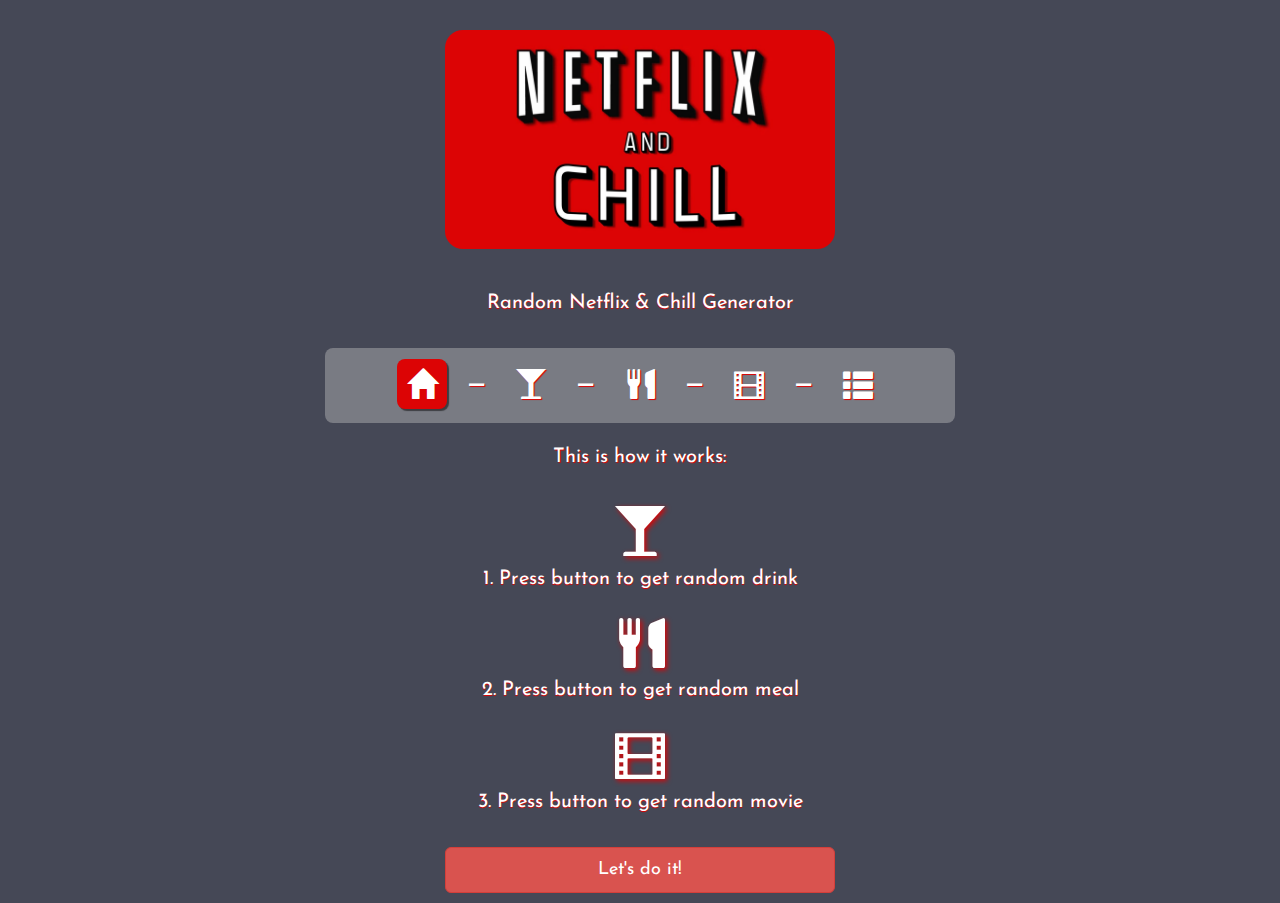
==== index.html @ 7a2f13cf "changed category" ====
<!doctype html>
<!--[if lt IE 7]>      <html class="no-js lt-ie9 lt-ie8 lt-ie7" lang=""> <![endif]-->
<!--[if IE 7]>         <html class="no-js lt-ie9 lt-ie8" lang=""> <![endif]-->
<!--[if IE 8]>         <html class="no-js lt-ie9" lang=""> <![endif]-->
<!--[if gt IE 8]><!--> <html class="no-js" lang=""> <!--<![endif]-->
<head>
    <meta charset="utf-8">
    <meta http-equiv="X-UA-Compatible" content="IE=edge,chrome=1">
    <title>Netflix and Chill</title>
    <meta name="description" content="">
    <meta name="viewport" content="width=device-width, initial-scale=1">
    <link rel="stylesheet" href="css/reset.css">
    <link rel="stylesheet" href="css/normalize.min.css">
    <link rel="stylesheet" href="https://maxcdn.bootstrapcdn.com/bootstrap/3.3.7/css/bootstrap.min.css" integrity="sha384-BVYiiSIFeK1dGmJRAkycuHAHRg32OmUcww7on3RYdg4Va+PmSTsz/K68vbdEjh4u" crossorigin="anonymous">
    <link rel="stylesheet" href="css/ionicons.min.css">
    <link rel="stylesheet" href="css/main.css">
    <link href="https://fonts.googleapis.com/css?family=Fjalla+One" rel="stylesheet">
    <link href="https://fonts.googleapis.com/css?family=Josefin+Sans" rel="stylesheet">

    <!--[if lt IE 9]>
    <script src="js/vendor/html5-3.6-respond-1.4.2.min.js"></script>
    <![endif]-->
</head>
<body>
    <div class="container-fluid">
        <div class="row">
            <div class="col-xs-12 col-sm-3 col-md-4"></div>
            <div class="col-xs-12 col-sm-6 col-md-4 ">
                <figure>
                    <a href="index.html">
                        <img src="startpic.jpg" alt="Logo Netflix & Chill" class="img-responsive">
                    </a>
                </figure>
            </div>
            <div class="col-xs-12 col-sm-3 col-md-4"></div>
        </div>
        <div class="row">
            <div class="col-xs-12">
            <p class="text-center">Random Netflix & Chill Generator</p>
            <p class="text-center"></p>
            </div>
        </div>
        <div class="row">
            <div class="col-xs-12 col-sm-12 col-md-1 col-lg-3" id="menu-icon">
                <i class="glyphicon glyphicon-menu-hamburger" aria-hidden="true"></i>
            </div>
            <div class="col-xs-12 col-sm-12 col-md-10 col-lg-6" id="navigation-icons">
                <i class="glyphicon glyphicon-home" id="page1" aria-hidden="true"></i>
                <span>—</span>
                <i class="glyphicon glyphicon-glass" id="page2" aria-hidden="true"></i>
                <span>—</span>
                <i class="glyphicon glyphicon-cutlery" id="page3" aria-hidden="true"></i>
                <span>—</span>
                <i class="glyphicon glyphicon-film" id="page4" aria-hidden="true"></i>
                <span>—</span>
                <i class="glyphicon glyphicon-th-list" id="page5" aria-hidden="true"></i>
            </div>
            <div class="col-xs-12 col-sm-12 col-md-1 col-lg-3"></div>
        </div>
    </div>
    <div class="container-fluid" id="start-box">
<div class="row">
    <div class="col-xs-12 ">
        <p class="text-center">This is how it works: </p>
        <ul class="text-center">
            <li><span class="glyphicon glyphicon-glass icon" aria-hidden="true"></span></li>
            <li>1. Press button to get random drink</li>
            <li><span class="glyphicon glyphicon-cutlery icon" aria-hidden="true"></span></li>
            <li>2. Press button to get random meal</li>
            <li><span class="glyphicon glyphicon-film icon" aria-hidden="true"></span></li>
            <li>3. Press button to get random movie</li>
        </ul>
    </div>
</div>
<div class="row">
    <div class="col-xs-3 col col-md-4"></div>
    <div class="col-xs-6 col-md-4">
        <button type="button" class="btn btn-danger btn-lg btn-block" id="start_button">Let's do it!</button>
    </div>
    <div class="col-xs-3 col-md-4"></div>
</div>
</div>
<div class="container-fluid" id="drink-box" style="display:none;">
    <!-- <div class="row">
    <div class="col-xs-12">
    <p class="text-center">Random Netflix and Chill generator</p>
</div>
</div> -->
<div class="row">
    <div class="col-xs-4 text-center"><span class="glyphicon glyphicon-chevron-left icon nav-icon" aria-hidden="true" id="drink-prev-button"></span></div>
    <div class="col-xs-4 text-center"><span class="glyphicon glyphicon-glass icon" aria-hidden="true"></span></div>
    <div class="col-xs-4 text-center"><span class="glyphicon glyphicon-chevron-right icon nav-icon" aria-hidden="true" id="drink-button"></span></div>
</div>
<div class="row">
    <div class="col-xs-12">
        <p class="text-center">1. Choose your type of alcohol</p>
    </div>
</div>
<div class="row">
    <div class="col-xs-12 col-sm-2 col-md-4 col-lg-4"></div>
    <div class="col-xs-12 col-sm-8 col-md-4 col-lg-4">
        <div class="form-group form-group-lg">
            <select class="form-control" name="drink-type" id="drink-type-select">
                <option value="">Both beer and wine</option>
                <option value="6">Beer</option>
                <option value="20">Wine</option>
            </select>
        </div>
    </div>
    <div class="col-xs-12 col-sm-2 col-md-4 col-lg-4"></div>
</div>
<div class="row">
    <div class="col-xs-12 col-sm-2 col-md-4 col-lg-4"></div>
    <div class="col-xs-12 col-sm-8 col-md-4 col-lg-4">
        <button type="button" class="btn btn-danger btn-lg btn-block get-random-drink-btn" id="randomDrink">Get random drink!</button>
    </div>
    <div class="col-xs-12 col-sm-2 col-md-4 col-lg-4"></div>
</div>
<div class="row">
    <div class="col-xs-12">
        <img src="img/ring.svg" alt="Ajax loading image" style="display:none;" id="drink-ajax-loader" class="img-responsive">
    </div>
</div>
<div class="row drink-container">
    <div class="hidden-xs hidden-sm col-md-2">
    </div>
    <div class="col-xs-12 col-sm-4 col-md-4 drink-icon-container">
        <i class="icon"></i>
    </div>
    <div class="col-xs-12 col-sm-8 col-md-4">
        <h3 class="drink-name"></h3>
        <h5>Type:</h5><p class="drink-type"></p>
        <h5>Price:</h5><p class="drink-price"></p>
        <h5>Alcohol:</h5><p class="drink-alcohol"></p>
        <a class="btn btn-primary btn-lg btn-block drink-search-btn" target="_blank" href="">Search drink!</a>
    </div>
    <div class="hidden-xs hidden-sm col-md-2">
    </div>
</div>
</div>
<div class="container-fluid" id="food-box" style="display:none;">
    <!-- <div class="row">
    <div class="col-xs-12">
    <p class="text-center">Random Netflix and Chill generator</p>
</div>
</div> -->
<div class="row">
    <div class="col-xs-4 text-center"><span class="glyphicon glyphicon-chevron-left icon nav-icon" aria-hidden="true" id="food-prev-button"></span></div>
    <div class="col-xs-4 text-center"><span class="glyphicon glyphicon-cutlery icon" aria-hidden="true"></span></div>
    <div class="col-xs-4 text-center"><span class="glyphicon glyphicon-chevron-right icon nav-icon" aria-hidden="true" id="food-button"></span></div>
</div>
<div class="row">
    <div class="col-xs-12">
        <p class="text-center">1. Choose your type of food</p>
    </div>
</div>
<div class="row">
    <div class="col-xs-12 col-sm-2 col-md-4 col-lg-5"></div>
    <div class="col-xs-12 col-sm-8 col-md-4 col-lg-2">
        <div class="form-group form-group-lg">
            <select class="form-control" name="food-type" id="food-type-select">
                <option value="breakfast">Breakfast</option>
                <option value="lunch">Lunch</option>
                <option value="dinner">Dinner</option>
                <option value="dessert">Dessert</option>
            </select>
        </div>
    </div>
    <div class="col-xs-12 col-sm-2 col-md-4 col-lg-5"></div>
</div>
<div class="row">
    <div class="col-xs-12 col-sm-2 col-md-4 col-lg-5"></div>
    <div class="col-xs-12 col-sm-8 col-md-4 col-lg-2">
        <div class="form-group form-group-lg">
            <select class="form-control" name="preference-type" id="preference-type-select">
                <option value="">All</option>
                <option value="vegetarian">Vegetarian</option>
                <option value="vegan">Vegan</option>
            </select>
        </div>
    </div>
    <div class="col-xs-12 col-sm-2 col-md-4 col-lg-5"></div>
</div>
<div class="row">
    <div class="col-xs-12 col-sm-2 col-md-4 col-lg-5"></div>
    <div class="col-xs-12 col-sm-8 col-md-4 col-lg-2">
        <button type="button" class="btn btn-danger btn-lg btn-block get-random-food-btn" id="getRandomFoodBtn">Generate</button>
    </div>
    <div class="col-xs-12 col-sm-2 col-md-4 col-lg-5"></div>
</div>
<div class="row">
    <div class="col-xs-12">
        <img src="img/ring.svg" alt="Ajax loading image" style="display:none;" id="food-ajax-loader" class="img-responsive">
    </div>
</div>
<div class="row" id="food-container">
    <div class="hidden-xs hidden-sm col-md-2">
    </div>
    <div class="col-xs-12 col-sm-4 col-md-4 drink-icon-container">
        <i class="icon"></i>
    </div>
    <div class="col-xs-12 col-sm-8 col-md-4">
        <h3 class="food-title"></h3>
        <a class="btn btn-primary btn-lg btn-block drink-search-btn" target="_blank" href="">Get recipe</a>
    </div>
    <div class="hidden-xs hidden-sm col-md-2">
    </div>
</div>
</div>

<div class="container-fluid" id="movie-box" style="display:none;">
    <!-- <div class="row">
    <div class="col-xs-12">
    <p class="text-center">Random Netflix and Chill generator</p>
</div>
</div> -->
<div class="row">
    <div class="col-xs-4 text-center"><span class="glyphicon glyphicon-chevron-left icon nav-icon" aria-hidden="true" id="movie-prev-button"></span></div>
    <div class="col-xs-4 text-center"><span class="glyphicon glyphicon-film icon" aria-hidden="true"></span></div>
    <div class="col-xs-4 text-center"><span class="glyphicon glyphicon-chevron-right icon nav-icon" aria-hidden="true" id="movie-button"></span></div>
</div>
<div class="row">
    <div class="col-xs-12">
        <p class="text-center">3. Choose your type of movie</p>
    </div>
</div>
<div class="row">
    <div class="col-xs-3 col-sm-4"></div>
    <div class="col-xs-6 col-sm-4">
        <div class="form-group form-group-lg">
            <select class="form-control" name="movie-genre" id="movie-type-select">
                <option value="4,All Comedies">Comedy</option>
                <option value="7,All Dramas">Drama</option>
                <option value="0,All Action">Action</option>
                <option value="18,All Thrillers">Thriller</option>
                <option value="10,All Horror">Horror</option>
                <option value="6,All Documentaries">Documentary</option>
            </select>
        </div>
    </div>
    <div class="col-xs-3 col-sm-4"></div>
</div>
<div class="row">
    <div class="col-xs-2 col-md-4"></div>
    <div class="col-xs-8 col-md-4">
        <button type="button" class="btn btn-danger btn-lg btn-block" id="get-random-movie-btn">Get random movie!</button>
    </div>
    <div class="col-xs-2 col-md-4"></div>
</div>
<div class="row">
    <div class="col-xs-12 col-md-2">
    </div>
    <div class="col-xs-12 col-md-4 posterbox">

    </div>
    <div class="col-xs-12 col-md-4 movieInfo">
        <h3 class="title"></h3>
        <h5>Year:</h5><p class="year"></p>
        <h5>Length:</h5><p class="length"></p>
        <h5>Plot:</h5><p class="plot"></p>
        <div id="poster"></div>
    </div>
    <div class="col-xs-12 col-md-2">
    </div>
</div>
<div class="row">
    <div class="col-xs-12 text-center">
        <img src="img/ring.svg" alt="Ajax loading image" style="display:none;" id="movie-ajax-loader" class="img-responsive">
    </div>
</div>
</div>
<div class="container-fluid" id="summary-box" style="display:none;">
    <!-- <div class="row">
    <div class="col-xs-12">
    <p class="text-center">Random Netflix and Chill generator</p>
</div>
</div> -->
<div class="row">
    <div class="col-xs-6 text-center"><span class="glyphicon glyphicon-chevron-left icon nav-icon" aria-hidden="true" id="summary-prev-button"></span></div>
    <div class="col-xs-6 text-center"><span class="glyphicon glyphicon-repeat icon nav-icon" aria-hidden="true" id="restart-button"></span></div>
</div>


<div class="row" id="drinkIcon">
    <div class="col-xs-12 text-center">
        <span class="glyphicon glyphicon-glass icon drink-icon" aria-hidden="true"></span>
    </div>
</div>
<div class="row drink-container">
    <div class="hidden-xs hidden-sm col-md-2">
    </div>
    <div class="col-xs-12 col-sm-12 col-md-4 drink-icon-container">
        <i class="icon"></i>
    </div>
    <div class="col-xs-12 col-sm-12 col-md-4">
        <h3 class="drink-name"></h3>
        <h5>Type:</h5><p class="drink-type"></p>
        <h5>Price:</h5><p class="drink-price"></p>
        <h5>Alcohol:</h5><p class="drink-alcohol"></p>
        <a class="btn btn-primary btn-lg btn-block drink-search-btn" target="_blank" href="">Search drink!</a>
    </div>
    <div class="hidden-xs hidden-sm col-md-2">
    </div>
</div>



<div class="row" id="foodIcon">
    <div class="col-xs-12 text-center">
        <span class="glyphicon glyphicon-cutlery icon" aria-hidden="true"></span>
    </div>
</div>



<div class="row" id="filmInfo">
    <div class="col-xs-12">
        <p class="text-center">You chose: </p>
    </div>
</div>
<div class="row" id="filmIcon">
    <div class="col-xs-12 text-center">
        <span class="glyphicon glyphicon-film icon" aria-hidden="true"></span>
    </div>
</div>

<div class="row">
    <div class="col-xs-12 col-md-2">
    </div>
    <div class="col-xs-12 col-md-4 posterbox">

    </div>
    <div class="col-xs-12 col-md-4 movieInfo">
        <h3 class="title"></h3>
        <h5>Year:</h5><p class="year"></p>
        <h5>Length:</h5><p class="length"></p>
        <h5>Plot:</h5><p class="plot"></p>
    </div>
    <div class="col-xs-12 col-md-2">
    </div>
</div>
</div>

<!--[if lt IE 8]>
<p class="browserupgrade">You are using an <strong>outdated</strong> browser. Please <a href="http://browsehappy.com/">upgrade your browser</a> to improve your experience.</p>
<![endif]-->

<script src="js/vendor/jquery-1.12.4.min.js"></script>
<script src="js/vendor/jquery-ui-1.12.1.min.js"></script>
<script src="https://maxcdn.bootstrapcdn.com/bootstrap/3.3.7/js/bootstrap.min.js" integrity="sha384-Tc5IQib027qvyjSMfHjOMaLkfuWVxZxUPnCJA7l2mCWNIpG9mGCD8wGNIcPD7Txa" crossorigin="anonymous"></script>
<script src="js/main.js"></script>
<script src="js/systemetAPI.js"></script>
<script src="js/randommovie.js"></script>
<script src="js/spoon.js"></script>

</body>
</html>
---- css/main.css ----
/*! HTML5 Boilerplate v5.0 | MIT License | http://h5bp.com/ */

html {
    color: #222;
    font-size: 1em;
    line-height: 1.4;
}

body {
    min-width: 250px;
}

::-moz-selection {
    background: #b3d4fc;
    text-shadow: none;
}

::selection {
    background: #b3d4fc;
    text-shadow: none;
}

hr {
    display: block;
    height: 1px;
    border: 0;
    border-top: 1px solid #ccc;
    margin: 1em 0;
    padding: 0;
}

audio,
canvas,
iframe,
img,
svg,
video {
    vertical-align: middle;
}

fieldset {
    border: 0;
    margin: 0;
    padding: 0;
}

textarea {
    resize: vertical;
}

.browserupgrade {
    margin: 0.2em 0;
    background: #ccc;
    color: #000;
    padding: 0.2em 0;
}


/* ==========================================================================
Author's custom styles
========================================================================== */
body {
    background-color: #454856;
    color: white;
    font-family: 'Josefin Sans', sans-serif;
    font-size:20px;
    text-shadow: 0.5px 0.5px 0.7px #DC0405;
}

#header {
    background-color: #DC0405;
}

.row {
    padding: 10px;
}

img {
    margin-top: 5px;
    margin-bottom: 20px;
    border-radius: 18px;

}

ul {

    margin-bottom: 10px;
}

ul > li {
    list-style-type: none;

    text-shadow: 0.5px 0.5px 0.7px #DC0405;
}

.vbottom {
    display: inline-block;
    vertical-align: bottom;
    float: none;
}

#menu-icon {
    /*background-color: rgba(200,200,200,0.4);*/
    border-radius: 8px 8px 0 0;
    text-align: center;
    font-size: 40px;
    padding: 0;
}
#menu-icon > i {
    display: none;
    width: 100%;
    background-color: rgba(200,200,200,0.4);
    padding: 13px 3px;
    border-radius: 8px 8px 0 0;
    cursor: pointer;
}

#menu-icon > i:hover {
    background-color: rgba(200,200,200,0.8);
}

#navigation-icons {
    text-align: center;
    font-size: 30px;
    background-color: rgba(200,200,200,0.4);
    border-radius: 8px;
    padding: 10px 3px;
}

#navigation-icons > i {
    margin: 0 10px;
    padding: 10px;
    border-radius: 8px;
    cursor: pointer;
}

#navigation-icons > i:hover {
    background-color: #DC0405;
    box-shadow: none;
}

#navigation-icons > span {
    vertical-align: text-bottom;
}

.active-page {
    background-color: #DC0405;
    box-shadow: 2px 2px 1px rgba(0,0,0,0.5);
}


.icon{
    font-size:50px;
    margin-top:2%;
    text-shadow: 2px 2px 5px #DC0405;
}

.nav-icon {
    border-radius: 8px;
    background-color: #DC0405;
    padding: 2%;
    cursor: pointer;
    box-shadow: 2px 2px 1px rgba(0,0,0,0.5);
}
.nav-icon:hover {
    box-shadow: none;
}


#drink-box .drink-container {
    margin-bottom: 40px;
}


.drink-icon-container {
    text-align: center;
}

.drink-icon-container > i {
    font-size: 100px;
}

.drink-name {
    margin-bottom: 20px;
}

#drink-ajax-loader {
    margin: 0 auto;
}

#poster{
    margin-left: auto;
    margin-right:auto;
}

#drink-button, #food-button, #movie-button, #restart-button {

}

select {
    font-weight: bold;
    font-size: 25px;
}



@media screen and (min-width: 479px){
    /*
    Egenskaper för mobil
    */
}

@media (max-width: 768px){

    #menu-icon > i {
        display: block;
    }

    #navigation-icons {
        border-radius: 0 0 8px 8px;
    }

    #navigation-icons > i {
        margin: 3px auto;
        width: 95%;
    }
    #navigation-icons > span {
        display: none;
    }
}

@media screen and (min-width: 480px) and (max-width: 1024px){
    /*
    Egenskaper för tablets
    */

}


@media screen and (min-width: 1025px){

    /*
    Egenskaper för desktop
    */
    figure {
        margin-top: 20px;
        /*width: 400px;*/
        display: block;
        margin-left: auto;
        margin-right: auto;
    }


}










/* ==========================================================================
Media Queries
========================================================================== */

@media only screen and (min-width: 35em) {

}

@media print,
(-o-min-device-pixel-ratio: 5/4),
(-webkit-min-device-pixel-ratio: 1.25),
(min-resolution: 120dpi) {

}

/* ==========================================================================
Helper classes
========================================================================== */

.hidden {
    display: none !important;
    visibility: hidden;
}

.visuallyhidden {
    border: 0;
    clip: rect(0 0 0 0);
    height: 1px;
    margin: -1px;
    overflow: hidden;
    padding: 0;
    position: absolute;
    width: 1px;
}

.visuallyhidden.focusable:active,
.visuallyhidden.focusable:focus {
    clip: auto;
    height: auto;
    margin: 0;
    overflow: visible;
    position: static;
    width: auto;
}

.invisible {
    visibility: hidden;
}

.clearfix:before,
.clearfix:after {
    content: " ";
    display: table;
}

.clearfix:after {
    clear: both;
}

.clearfix {
    *zoom: 1;
}

/* ==========================================================================
Print styles
========================================================================== */

@media print {
    *,
    *:before,
    *:after {
        background: transparent !important;
        color: #000 !important;
        box-shadow: none !important;
        text-shadow: none !important;
    }

    a,
    a:visited {
        text-decoration: underline;
    }

    a[href]:after {
        content: " (" attr(href) ")";
    }

    abbr[title]:after {
        content: " (" attr(title) ")";
    }

    a[href^="#"]:after,
    a[href^="javascript:"]:after {
        content: "";
    }

    pre,
    blockquote {
        border: 1px solid #999;
        page-break-inside: avoid;
    }

    thead {
        display: table-header-group;
    }

    tr,
    img {
        page-break-inside: avoid;
    }

    img {
        max-width: 100% !important;
    }

    p,
    h2,
    h3 {
        orphans: 3;
        widows: 3;
    }

    h2,
    h3 {
        page-break-after: avoid;
    }
}
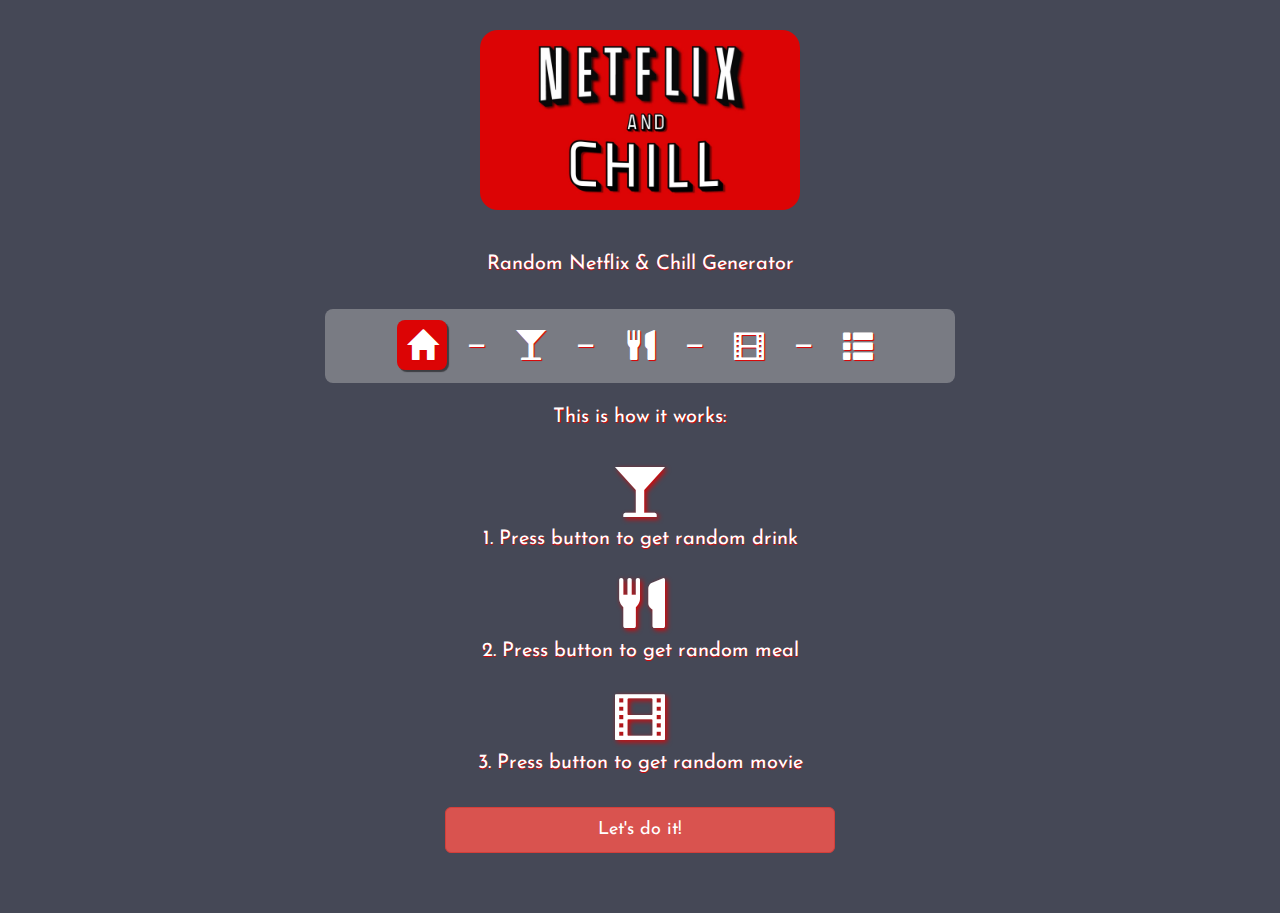
==== commit d14d71c6: "fixed food-size" ====
--- a/index.html
+++ b/index.html
@@ -151,12 +151,12 @@
 </div>
 <div class="row">
     <div class="col-xs-12">
-        <p class="text-center">1. Choose your type of food</p>
-    </div>
-</div>
-<div class="row">
-    <div class="col-xs-12 col-sm-2 col-md-4 col-lg-5"></div>
-    <div class="col-xs-12 col-sm-8 col-md-4 col-lg-2">
+        <p class="text-center">3. Choose your type of food</p>
+    </div>
+</div>
+<div class="row">
+    <div class="col-xs-3 col-sm-4"></div>
+    <div class="col-xs-6 col-sm-4">
         <div class="form-group form-group-lg">
             <select class="form-control" name="food-type" id="food-type-select">
                 <option value="breakfast">Breakfast</option>
@@ -169,8 +169,8 @@
     <div class="col-xs-12 col-sm-2 col-md-4 col-lg-5"></div>
 </div>
 <div class="row">
-    <div class="col-xs-12 col-sm-2 col-md-4 col-lg-5"></div>
-    <div class="col-xs-12 col-sm-8 col-md-4 col-lg-2">
+    <div class="col-xs-3 col-sm-4"></div>
+    <div class="col-xs-6 col-sm-4">
         <div class="form-group form-group-lg">
             <select class="form-control" name="preference-type" id="preference-type-select">
                 <option value="">All</option>
@@ -182,8 +182,8 @@
     <div class="col-xs-12 col-sm-2 col-md-4 col-lg-5"></div>
 </div>
 <div class="row">
-    <div class="col-xs-12 col-sm-2 col-md-4 col-lg-5"></div>
-    <div class="col-xs-12 col-sm-8 col-md-4 col-lg-2">
+    <div class="col-xs-2 col-md-4"></div>
+    <div class="col-xs-8 col-md-4">
         <button type="button" class="btn btn-danger btn-lg btn-block get-random-food-btn" id="getRandomFoodBtn">Generate</button>
     </div>
     <div class="col-xs-12 col-sm-2 col-md-4 col-lg-5"></div>
--- a/css/main.css
+++ b/css/main.css
@@ -6,9 +6,6 @@
     line-height: 1.4;
 }
 
-body {
-    min-width: 250px;
-}
 
 ::-moz-selection {
     background: #b3d4fc;
@@ -65,6 +62,9 @@
     font-family: 'Josefin Sans', sans-serif;
     font-size:20px;
     text-shadow: 0.5px 0.5px 0.7px #DC0405;
+    min-width: 250px;
+    margin-bottom: 50px;
+
 }
 
 #header {
@@ -157,19 +157,17 @@
 
 .nav-icon {
     border-radius: 8px;
-    background-color: #DC0405;
+    background-color: #D9534F;
     padding: 2%;
     cursor: pointer;
     box-shadow: 2px 2px 1px rgba(0,0,0,0.5);
 }
+
 .nav-icon:hover {
     box-shadow: none;
-}
-
-
-#drink-box .drink-container {
-    margin-bottom: 40px;
-}
+    background-color: #DC0405;
+}
+
 
 
 .drink-icon-container {
@@ -184,7 +182,7 @@
     margin-bottom: 20px;
 }
 
-#drink-ajax-loader {
+#drink-ajax-loader, #food-ajax-loader, #movie-ajax-loader{
     margin: 0 auto;
 }
 
@@ -244,7 +242,7 @@
     */
     figure {
         margin-top: 20px;
-        /*width: 400px;*/
+        width: 320px;
         display: block;
         margin-left: auto;
         margin-right: auto;
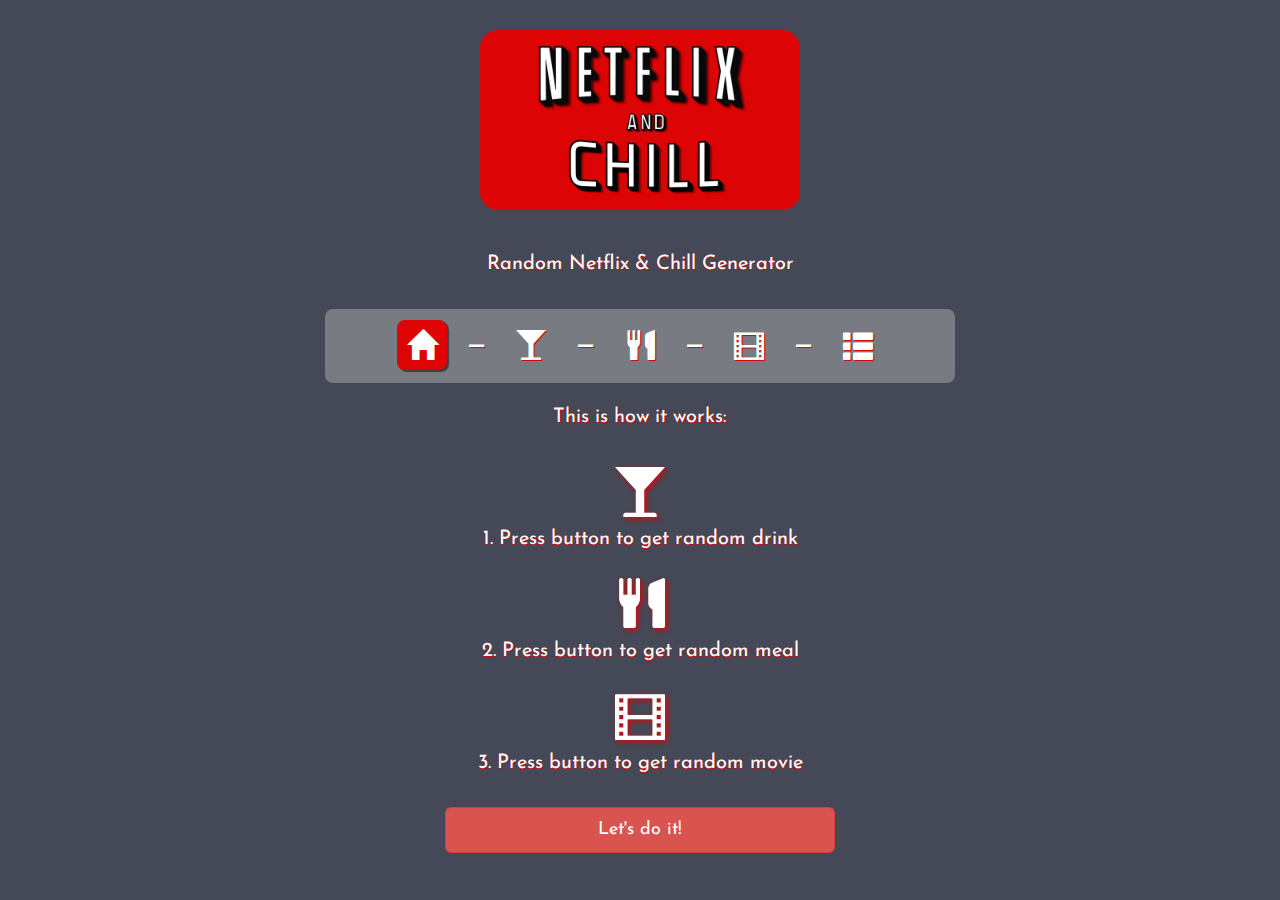
==== commit 01afb946: "stuff" ====
--- a/index.html
+++ b/index.html
@@ -136,6 +136,9 @@
     </div>
     <div class="hidden-xs hidden-sm col-md-2">
     </div>
+    <div class="col-xs-12 hidden-sm hidden-md hidden-lg" id="drink-bottom-btn">
+        <button type="button" class="btn btn-danger btn-lg btn-block" id="extra-drink-button">Next page</button>
+    </div>
 </div>
 </div>
 <div class="container-fluid" id="food-box" style="display:none;">
@@ -151,7 +154,7 @@
 </div>
 <div class="row">
     <div class="col-xs-12">
-        <p class="text-center">3. Choose your type of food</p>
+        <p class="text-center">2. Choose your type of food</p>
     </div>
 </div>
 <div class="row">
@@ -184,29 +187,33 @@
 <div class="row">
     <div class="col-xs-2 col-md-4"></div>
     <div class="col-xs-8 col-md-4">
-        <button type="button" class="btn btn-danger btn-lg btn-block get-random-food-btn" id="getRandomFoodBtn">Generate</button>
+        <button type="button" class="btn btn-danger btn-lg btn-block get-random-food-btn" id="getRandomFoodBtn">Get random food!</button>
     </div>
     <div class="col-xs-12 col-sm-2 col-md-4 col-lg-5"></div>
 </div>
 <div class="row">
-    <div class="col-xs-12">
+    <div class="col-xs-12 col-md-2">
+    </div>
+
+    <div class="col-xs-12 col-md-4 image-box">
+
+    </div>
+    <div class="col-xs-12 col-md-4 food-container">
+
+    </div>
+    <div class="col-xs-12 col-md-2">
+    </div>
+    <div class="col-xs-12 hidden-sm hidden-md hidden-lg" id="food-bottom-btn">
+        <button type="button" class="btn btn-danger btn-lg btn-block" id="extra-food-button">Next page</button>
+    </div>
+</div>
+<div class="row">
+    <div class="col-xs-12 text-center">
         <img src="img/ring.svg" alt="Ajax loading image" style="display:none;" id="food-ajax-loader" class="img-responsive">
     </div>
 </div>
-<div class="row" id="food-container">
-    <div class="hidden-xs hidden-sm col-md-2">
-    </div>
-    <div class="col-xs-12 col-sm-4 col-md-4 drink-icon-container">
-        <i class="icon"></i>
-    </div>
-    <div class="col-xs-12 col-sm-8 col-md-4">
-        <h3 class="food-title"></h3>
-        <a class="btn btn-primary btn-lg btn-block drink-search-btn" target="_blank" href="">Get recipe</a>
-    </div>
-    <div class="hidden-xs hidden-sm col-md-2">
-    </div>
-</div>
-</div>
+</div>
+
 
 <div class="container-fluid" id="movie-box" style="display:none;">
     <!-- <div class="row">
@@ -258,9 +265,12 @@
         <h5>Year:</h5><p class="year"></p>
         <h5>Length:</h5><p class="length"></p>
         <h5>Plot:</h5><p class="plot"></p>
-        <div id="poster"></div>
-    </div>
-    <div class="col-xs-12 col-md-2">
+        <a class="btn btn-primary btn-lg btn-block movie-search-btn" target="_blank" href="">Go to IMDB</a>
+    </div>
+    <div class="col-xs-12 col-md-2">
+    </div>
+    <div class="col-xs-12 hidden-sm hidden-md hidden-lg" id="movie-bottom-btn">
+        <button type="button" class="btn btn-danger btn-lg btn-block" id="extra-movie-button">Next page</button>
     </div>
 </div>
 <div class="row">
@@ -283,7 +293,7 @@
 
 <div class="row" id="drinkIcon">
     <div class="col-xs-12 text-center">
-        <span class="glyphicon glyphicon-glass icon drink-icon" aria-hidden="true"></span>
+        <span class="glyphicon glyphicon-glass icon drink-icon" aria-hidden="true"></span><span class="space-left">None</span>
     </div>
 </div>
 <div class="row drink-container">
@@ -304,26 +314,34 @@
 </div>
 
 
+<hr class="style1">
 
 <div class="row" id="foodIcon">
     <div class="col-xs-12 text-center">
-        <span class="glyphicon glyphicon-cutlery icon" aria-hidden="true"></span>
-    </div>
-</div>
-
-
+        <span class="glyphicon glyphicon-cutlery icon" aria-hidden="true"></span><span class="space-left">None</span>
+    </div>
+</div>
+<div class="row">
+    <div class="col-xs-12 col-md-2">
+    </div>
+
+    <div class="col-xs-12 col-md-4 image-box">
+
+    </div>
+    <div class="col-xs-12 col-md-4 food-container">
+
+    </div>
+    <div class="col-xs-12 col-md-2">
+    </div>
+</div>
+
+<hr class="style1">
 
 <div class="row" id="filmInfo">
-    <div class="col-xs-12">
-        <p class="text-center">You chose: </p>
-    </div>
-</div>
-<div class="row" id="filmIcon">
-    <div class="col-xs-12 text-center">
-        <span class="glyphicon glyphicon-film icon" aria-hidden="true"></span>
-    </div>
-</div>
-
+    <div class="col-xs-12 text-center">
+        <span class="glyphicon glyphicon-film icon" aria-hidden="true"></span><span class="space-left">None</span>
+    </div>
+</div>
 <div class="row">
     <div class="col-xs-12 col-md-2">
     </div>
@@ -335,6 +353,7 @@
         <h5>Year:</h5><p class="year"></p>
         <h5>Length:</h5><p class="length"></p>
         <h5>Plot:</h5><p class="plot"></p>
+        <a class="btn btn-primary btn-lg btn-block movie-search-btn" target="_blank" href="">Go to IMDB</a>
     </div>
     <div class="col-xs-12 col-md-2">
     </div>
--- a/css/main.css
+++ b/css/main.css
@@ -24,6 +24,12 @@
     border-top: 1px solid #ccc;
     margin: 1em 0;
     padding: 0;
+}
+
+hr.style1{
+	border-top: 1px solid #545868;
+    width: 70%;
+    margin-left: 15%;
 }
 
 audio,
@@ -63,7 +69,7 @@
     font-size:20px;
     text-shadow: 0.5px 0.5px 0.7px #DC0405;
     min-width: 250px;
-    margin-bottom: 50px;
+    margin-bottom: 5px;
 
 }
 
@@ -182,6 +188,9 @@
     margin-bottom: 20px;
 }
 
+.drink-type:first-letter {
+    text-transform:uppercase;
+}
 #drink-ajax-loader, #food-ajax-loader, #movie-ajax-loader{
     margin: 0 auto;
 }
@@ -191,13 +200,17 @@
     margin-right:auto;
 }
 
-#drink-button, #food-button, #movie-button, #restart-button {
-
+#extra-drink-button, #extra-food-button, #extra-movie-button {
+    margin: 10px 0;
 }
 
 select {
     font-weight: bold;
     font-size: 25px;
+}
+
+.space-left {
+    margin-left: 20px;
 }
 
 
